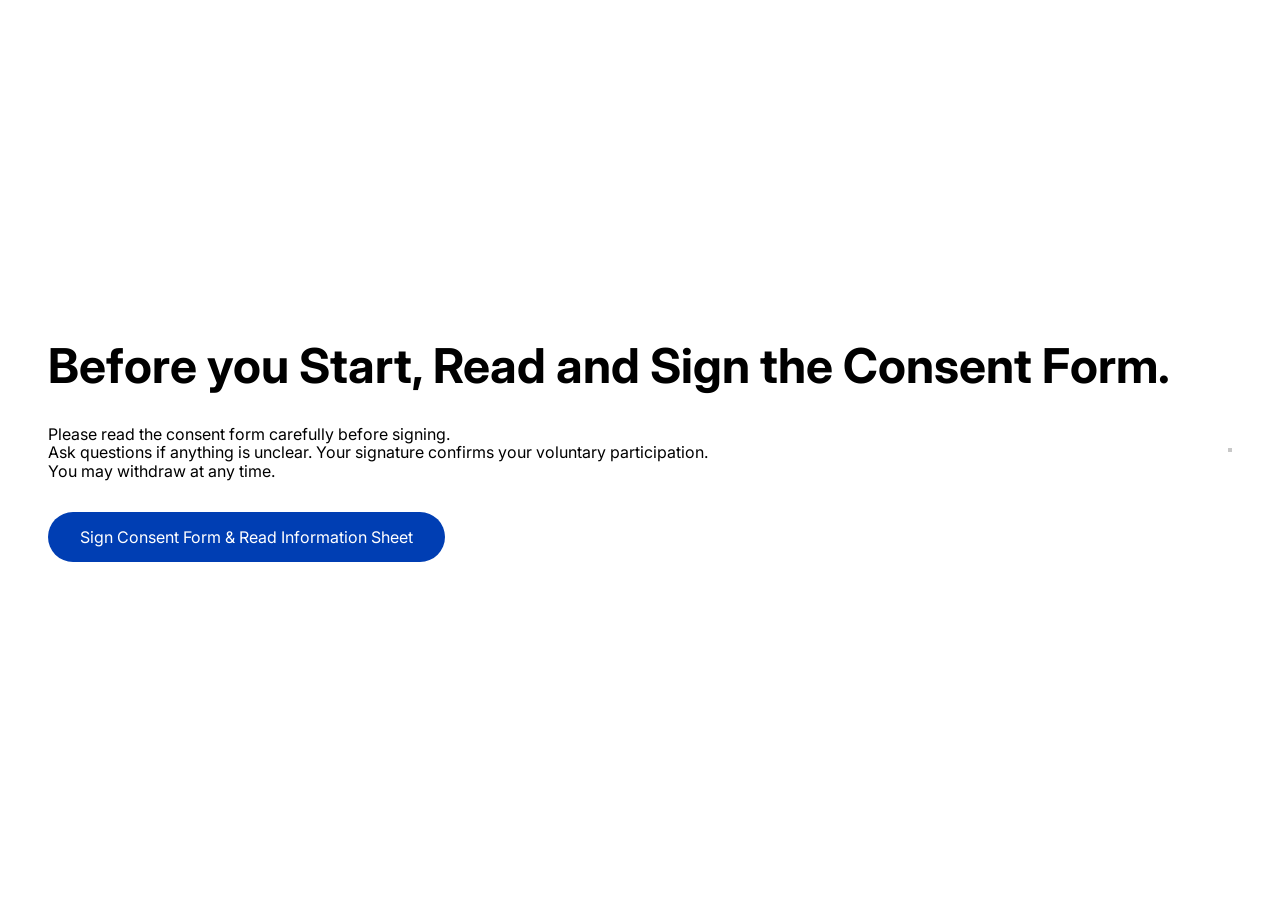
==== index.html @ 3dfadd97 "first-commit" ====
<!DOCTYPE html>
<html lang="en">
  <head>
    <title>MSc HCIT Study 1A</title>
    <meta property="og:title" content="MSc HCIT Study 1A" />
    <meta name="viewport" content="width=device-width, initial-scale=1.0" />
    <meta charset="utf-8" />
    <meta property="twitter:card" content="summary_large_image" />

    <style data-tag="reset-style-sheet">
      html {  line-height: 1.15;}body {  margin: 0;}* {  box-sizing: border-box;  border-width: 0;  border-style: solid;}p,li,ul,pre,div,h1,h2,h3,h4,h5,h6,figure,blockquote,figcaption {  margin: 0;  padding: 0;}button {  background-color: transparent;}button,input,optgroup,select,textarea {  font-family: inherit;  font-size: 100%;  line-height: 1.15;  margin: 0;}button,select {  text-transform: none;}button,[type="button"],[type="reset"],[type="submit"] {  -webkit-appearance: button;}button::-moz-focus-inner,[type="button"]::-moz-focus-inner,[type="reset"]::-moz-focus-inner,[type="submit"]::-moz-focus-inner {  border-style: none;  padding: 0;}button:-moz-focus,[type="button"]:-moz-focus,[type="reset"]:-moz-focus,[type="submit"]:-moz-focus {  outline: 1px dotted ButtonText;}a {  color: inherit;  text-decoration: inherit;}input {  padding: 2px 4px;}img {  display: block;}html { scroll-behavior: smooth  }
    </style>
    <style data-tag="default-style-sheet">
      html {
        font-family: Inter;
        font-size: 16px;
      }

      body {
        font-weight: 400;
        font-style:normal;
        text-decoration: none;
        text-transform: none;
        letter-spacing: normal;
        line-height: 1.15;
        color: var(--dl-color-gray-black);
        background-color: var(--dl-color-gray-white);

      }
    </style>
    <link
      rel="shortcut icon"
      href="public/vaanik5 dots.png"
      type="icon/png"
      sizes="32x32"
    />
    <link
      rel="stylesheet"
      href="https://fonts.googleapis.com/css2?family=Inter:wght@100;200;300;400;500;600;700;800;900&amp;display=swap"
      data-tag="font"
    />
    <link rel="stylesheet" href="./style.css" />
  </head>
  <body>
    <div>
      <link href="./index.css" rel="stylesheet" />

      <div class="home-container">
        <div class="home-hero">
          <div class="home-container1">
            <h1 class="home-text">
              <span>Before you</span>
              <span>Start,</span>
              <span>Read and Sign the Consent Form.</span>
            </h1>
            <span class="home-text04">
              <span>
                Please read the consent form carefully before signing.
              </span>
              <br />
              <span>
                Ask questions if anything is unclear. Your signature confirms
                your voluntary participation.
              </span>
              <br />
              <span>You may withdraw at any time.</span>
              <span></span>
              <span></span>
            </span>
            <div class="home-btn-group">
              <a
                href="https://york.qualtrics.com/jfe/form/SV_3wqAqIkUXyhcffU"
                class="home-link button"
              >
                Sign Consent Form &amp; Read Information Sheet
              </a>
            </div>
          </div>
          <div class="home-container2"></div>
        </div>
      </div>
    </div>
  </body>
</html>
---- style.css ----
:root {
  --dl-color-gray-500: #595959;
  --dl-color-gray-700: #999999;
  --dl-color-gray-900: #D9D9D9;
  --dl-size-size-large: 144px;
  --dl-size-size-small: 48px;
  --dl-color-danger-300: #A22020;
  --dl-color-danger-500: #BF2626;
  --dl-color-danger-700: #E14747;
  --dl-color-gray-black: #000000;
  --dl-color-gray-white: #FFFFFF;
  --dl-size-size-medium: 96px;
  --dl-size-size-xlarge: 192px;
  --dl-size-size-xsmall: 16px;
  --dl-space-space-unit: 16px;
  --dl-color-primary-100: #003EB3;
  --dl-color-primary-300: #0074F0;
  --dl-color-primary-500: #14A9FF;
  --dl-color-primary-700: #85DCFF;
  --dl-color-success-300: #199033;
  --dl-color-success-500: #32A94C;
  --dl-color-success-700: #4CC366;
  --dl-size-size-xxlarge: 288px;
  --dl-size-size-maxwidth: 1400px;
  --dl-radius-radius-round: 50%;
  --dl-space-space-halfunit: 8px;
  --dl-space-space-sixunits: 96px;
  --dl-space-space-twounits: 32px;
  --dl-radius-radius-radius2: 2px;
  --dl-radius-radius-radius4: 4px;
  --dl-radius-radius-radius8: 8px;
  --dl-space-space-fiveunits: 80px;
  --dl-space-space-fourunits: 64px;
  --dl-space-space-threeunits: 48px;
  --dl-space-space-oneandhalfunits: 24px;
}
.button {
  color: var(--dl-color-gray-black);
  display: inline-block;
  padding: 0.5rem 1rem;
  border-color: var(--dl-color-gray-black);
  border-width: 1px;
  border-radius: 4px;
  background-color: var(--dl-color-gray-white);
}
.input {
  color: var(--dl-color-gray-black);
  cursor: auto;
  padding: 0.5rem 1rem;
  border-color: var(--dl-color-gray-black);
  border-width: 1px;
  border-radius: 4px;
  background-color: var(--dl-color-gray-white);
}
.textarea {
  color: var(--dl-color-gray-black);
  cursor: auto;
  padding: 0.5rem;
  border-color: var(--dl-color-gray-black);
  border-width: 1px;
  border-radius: 4px;
  background-color: var(--dl-color-gray-white);
}
.list {
  width: 100%;
  margin: 1em 0px 1em 0px;
  display: block;
  padding: 0px 0px 0px 1.5rem;
  list-style-type: none;
  list-style-position: outside;
}
.list-item {
  display: list-item;
}
.teleport-show {
  display: flex !important;
  transform: none !important;
}
.Heading {
  font-size: 32px;
  font-family: Inter;
  font-weight: 700;
  line-height: 1.15;
  text-transform: none;
  text-decoration: none;
}
.Content {
  font-size: 16px;
  font-family: Inter;
  font-weight: 400;
  line-height: 1.15;
  text-transform: none;
  text-decoration: none;
}
---- index.css ----
.home-container {
  width: 100%;
  display: flex;
  overflow: auto;
  min-height: 100vh;
  align-items: flex-start;
  flex-direction: row;
  justify-content: center;
}
.home-hero {
  width: 100%;
  display: flex;
  padding: var(--dl-space-space-threeunits);
  max-width: var(--dl-size-size-maxwidth);
  min-height: 100vh;
  align-items: center;
  flex-direction: row;
  justify-content: space-between;
}
.home-container1 {
  display: flex;
  flex-direction: column;
}
.home-text {
  font-size: 3rem;
  max-width: var(--dl-size-size-maxwidth);
}
.home-text04 {
  margin-top: var(--dl-space-space-twounits);
  margin-bottom: var(--dl-space-space-twounits);
}
.home-btn-group {
  display: flex;
  align-items: center;
  flex-direction: row;
}
.home-link {
  color: rgb(255, 255, 255);
  transition: 0.3s;
  padding-top: var(--dl-space-space-unit);
  border-width: 0px;
  padding-left: var(--dl-space-space-twounits);
  border-radius: 64px;
  padding-right: var(--dl-space-space-twounits);
  padding-bottom: var(--dl-space-space-unit);
  text-decoration: none;
  background-color: var(--dl-color-primary-100);
}
.home-link:hover {
  color: var(--dl-color-gray-white);
  background-color: var(--dl-color-gray-black);
}
.home-container2 {
  border: 2px dashed rgba(120, 120, 120, 0.4);
  display: flex;
  align-items: center;
  flex-direction: row;
  justify-content: space-between;
}
@media(max-width: 1600px) {
  .home-link {
    border-radius: 64px;
  }
}
@media(max-width: 1200px) {
  .home-container1 {
    width: 1094px;
    margin-right: 0px;
    padding-right: 0px;
  }
  .home-text {
    width: 1078px;
    margin: 0px;
    margin-top: var(--dl-space-space-oneandhalfunits);
    margin-left: 0px;
    margin-right: 0px;
    margin-bottom: var(--dl-space-space-oneandhalfunits);
    padding-right: var(--dl-space-space-fiveunits);
  }
  .home-text04 {
    margin-top: var(--dl-space-space-unit);
    margin-bottom: var(--dl-space-space-unit);
  }
  .home-btn-group {
    align-self: flex-start;
  }
  .home-link {
    border-radius: 64px;
  }
  .home-container2 {
    border-radius: 36px;
  }
}
@media(max-width: 991px) {
  .home-hero {
    flex-direction: column;
  }
  .home-container1 {
    align-items: center;
    margin-right: 0px;
    margin-bottom: var(--dl-space-space-twounits);
    padding-right: 0px;
  }
  .home-text {
    text-align: center;
  }
  .home-text04 {
    text-align: center;
    padding-left: var(--dl-space-space-threeunits);
    padding-right: var(--dl-space-space-threeunits);
  }
}
@media(max-width: 767px) {
  .home-hero {
    padding-left: var(--dl-space-space-twounits);
    padding-right: var(--dl-space-space-twounits);
  }
  .home-container1 {
    width: 767px;
    justify-content: flex-start;
  }
  .home-text {
    width: 767px;
  }
  .home-text04 {
    padding-left: var(--dl-space-space-unit);
    padding-right: var(--dl-space-space-unit);
  }
}
@media(max-width: 479px) {
  .home-hero {
    padding-top: var(--dl-space-space-twounits);
    padding-left: var(--dl-space-space-unit);
    padding-right: var(--dl-space-space-unit);
    padding-bottom: var(--dl-space-space-twounits);
  }
  .home-container1 {
    width: 463px;
    align-self: center;
    align-items: center;
    margin-bottom: var(--dl-space-space-unit);
    justify-content: center;
  }
  .home-text {
    width: 479px;
    padding-right: 0px;
  }
  .home-btn-group {
    flex-direction: column;
  }
  .home-link {
    text-align: left;
  }
}
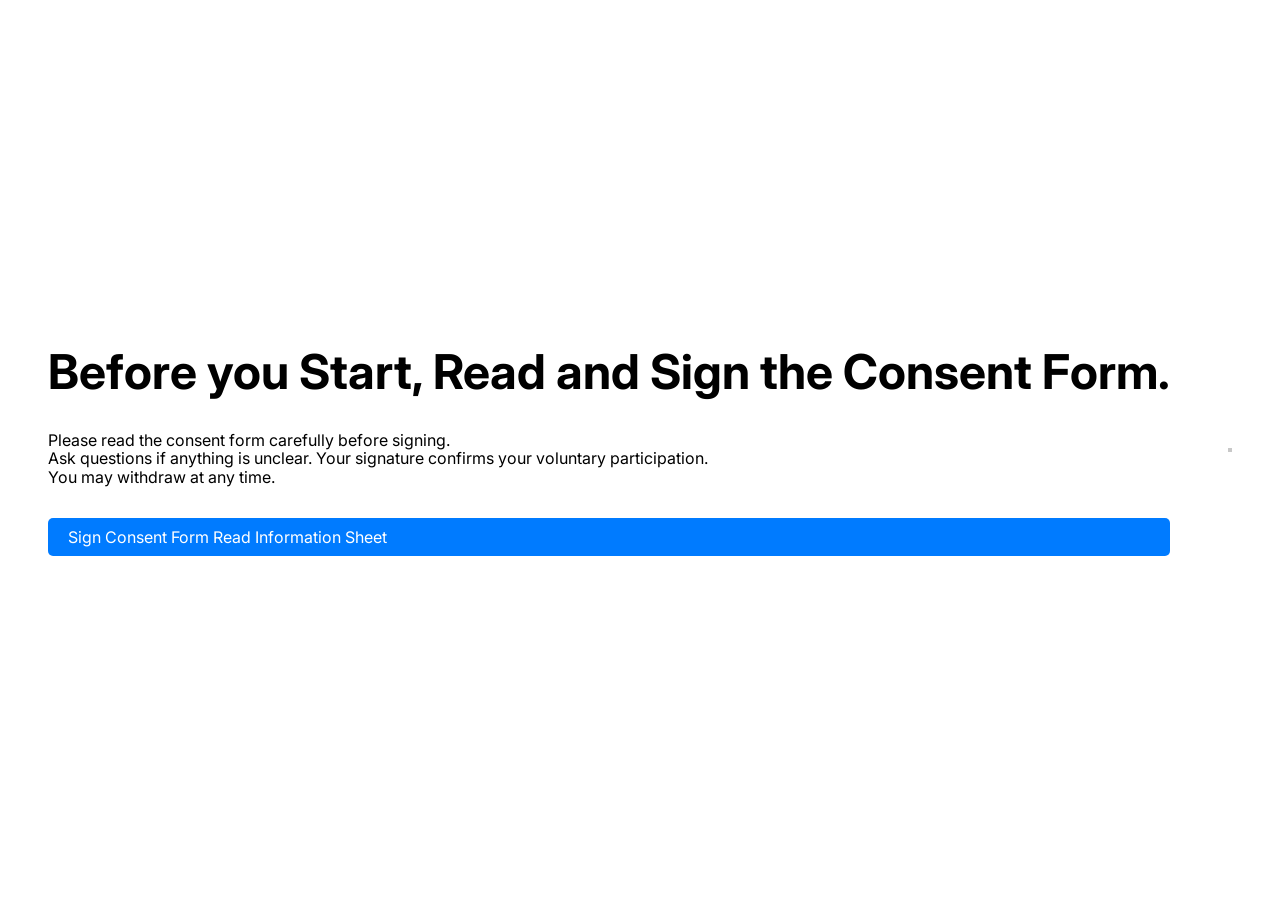
==== commit 615ba714: "update" ====
--- a/index.html
+++ b/index.html
@@ -67,18 +67,12 @@
               <span></span>
               <span></span>
             </span>
-            <div class="home-btn-group">
-              <a
-                href="https://york.qualtrics.com/jfe/form/SV_3wqAqIkUXyhcffU"
-                class="home-link button"
-              >
-                Sign Consent Form &amp; Read Information Sheet
-              </a>
-            </div>
+            <a id="myButton" href="https://york.qualtrics.com/jfe/form/SV_3wqAqIkUXyhcffU" style="background-color: #007bff; color: white; padding: 10px 20px; border: none; border-radius: 5px; font-size: 16px; cursor: pointer;">Sign Consent Form Read Information Sheet</a>
           </div>
           <div class="home-container2"></div>
         </div>
       </div>
     </div>
+    <script src="Index.js" ></script>
   </body>
 </html>
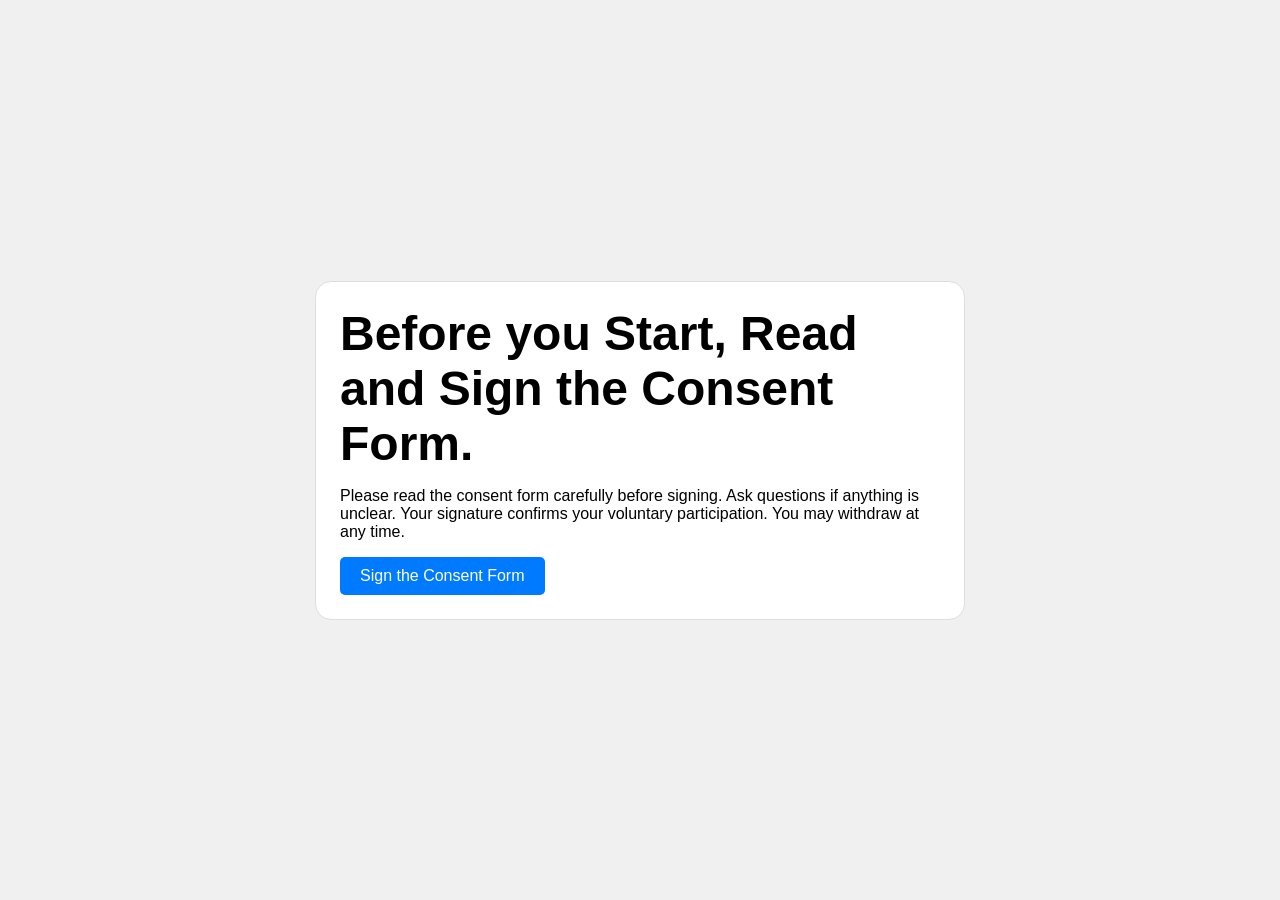
==== commit 63d10964: "update" ====
--- a/index.html
+++ b/index.html
@@ -1,78 +1,59 @@
 <!DOCTYPE html>
 <html lang="en">
-  <head>
-    <title>MSc HCIT Study 1A</title>
-    <meta property="og:title" content="MSc HCIT Study 1A" />
-    <meta name="viewport" content="width=device-width, initial-scale=1.0" />
-    <meta charset="utf-8" />
-    <meta property="twitter:card" content="summary_large_image" />
+<head>
+    <meta charset="UTF-8">
+    <meta name="viewport" content="width=device-width, initial-scale=1.0">
+    <title>Study1B</title>
+    <style>
+        body {
+            font-family: 'Inter', sans-serif;
+            margin: 0;
+            padding: 0;
+            display: flex;
+            justify-content: center;
+            align-items: center;
+            height: 100vh;
+            background-color: #f0f0f0;
+        }
 
-    <style data-tag="reset-style-sheet">
-      html {  line-height: 1.15;}body {  margin: 0;}* {  box-sizing: border-box;  border-width: 0;  border-style: solid;}p,li,ul,pre,div,h1,h2,h3,h4,h5,h6,figure,blockquote,figcaption {  margin: 0;  padding: 0;}button {  background-color: transparent;}button,input,optgroup,select,textarea {  font-family: inherit;  font-size: 100%;  line-height: 1.15;  margin: 0;}button,select {  text-transform: none;}button,[type="button"],[type="reset"],[type="submit"] {  -webkit-appearance: button;}button::-moz-focus-inner,[type="button"]::-moz-focus-inner,[type="reset"]::-moz-focus-inner,[type="submit"]::-moz-focus-inner {  border-style: none;  padding: 0;}button:-moz-focus,[type="button"]:-moz-focus,[type="reset"]:-moz-focus,[type="submit"]:-moz-focus {  outline: 1px dotted ButtonText;}a {  color: inherit;  text-decoration: inherit;}input {  padding: 2px 4px;}img {  display: block;}html { scroll-behavior: smooth  }
+        .container {
+            text-align: left;
+            padding: 24px;
+            border: 1px solid #ddd;
+            background-color: #fff;
+            max-width: 600px;
+            border-radius: 16px;
+        }
+
+        .title {
+            font-size: 48px;
+            font-weight: bold;
+            margin-bottom: 16px;
+        }
+
+        .subtitle {
+            font-size: 16px;
+            margin-bottom: 16px;
+        }
+
+        .button {
+            display: inline-block;
+            padding: 10px 20px;
+            background-color: #007bff;
+            color: #fff;
+            border: none;
+            border-radius: 5px;
+            cursor: pointer;
+        }
     </style>
-    <style data-tag="default-style-sheet">
-      html {
-        font-family: Inter;
-        font-size: 16px;
-      }
-
-      body {
-        font-weight: 400;
-        font-style:normal;
-        text-decoration: none;
-        text-transform: none;
-        letter-spacing: normal;
-        line-height: 1.15;
-        color: var(--dl-color-gray-black);
-        background-color: var(--dl-color-gray-white);
-
-      }
-    </style>
-    <link
-      rel="shortcut icon"
-      href="public/vaanik5 dots.png"
-      type="icon/png"
-      sizes="32x32"
-    />
-    <link
-      rel="stylesheet"
-      href="https://fonts.googleapis.com/css2?family=Inter:wght@100;200;300;400;500;600;700;800;900&amp;display=swap"
-      data-tag="font"
-    />
-    <link rel="stylesheet" href="./style.css" />
-  </head>
-  <body>
-    <div>
-      <link href="./index.css" rel="stylesheet" />
-
-      <div class="home-container">
-        <div class="home-hero">
-          <div class="home-container1">
-            <h1 class="home-text">
-              <span>Before you</span>
-              <span>Start,</span>
-              <span>Read and Sign the Consent Form.</span>
-            </h1>
-            <span class="home-text04">
-              <span>
-                Please read the consent form carefully before signing.
-              </span>
-              <br />
-              <span>
-                Ask questions if anything is unclear. Your signature confirms
-                your voluntary participation.
-              </span>
-              <br />
-              <span>You may withdraw at any time.</span>
-              <span></span>
-              <span></span>
-            </span>
-            <a id="myButton" href="https://york.qualtrics.com/jfe/form/SV_3wqAqIkUXyhcffU" style="background-color: #007bff; color: white; padding: 10px 20px; border: none; border-radius: 5px; font-size: 16px; cursor: pointer;">Sign Consent Form Read Information Sheet</a>
-          </div>
-          <div class="home-container2"></div>
-        </div>
-      </div>
+</head>
+<body>
+    <div class="container">
+        <div class="title">Before you Start, Read and Sign the Consent Form.</div>
+        <div class="subtitle">Please read the consent form carefully before signing. Ask questions if anything is unclear. Your signature confirms your voluntary participation. You may withdraw at any time.</div>
+        <button onclick="window.location.href='start.html';" id="myButton" style="background-color: #007bff; color: white; padding: 10px 20px; border: none; border-radius: 5px; font-size: 16px; cursor: pointer;">
+            Sign the Consent Form
+          </button>
     </div>
-    <script src="Index.js" ></script>
-  </body>
+</body>
 </html>
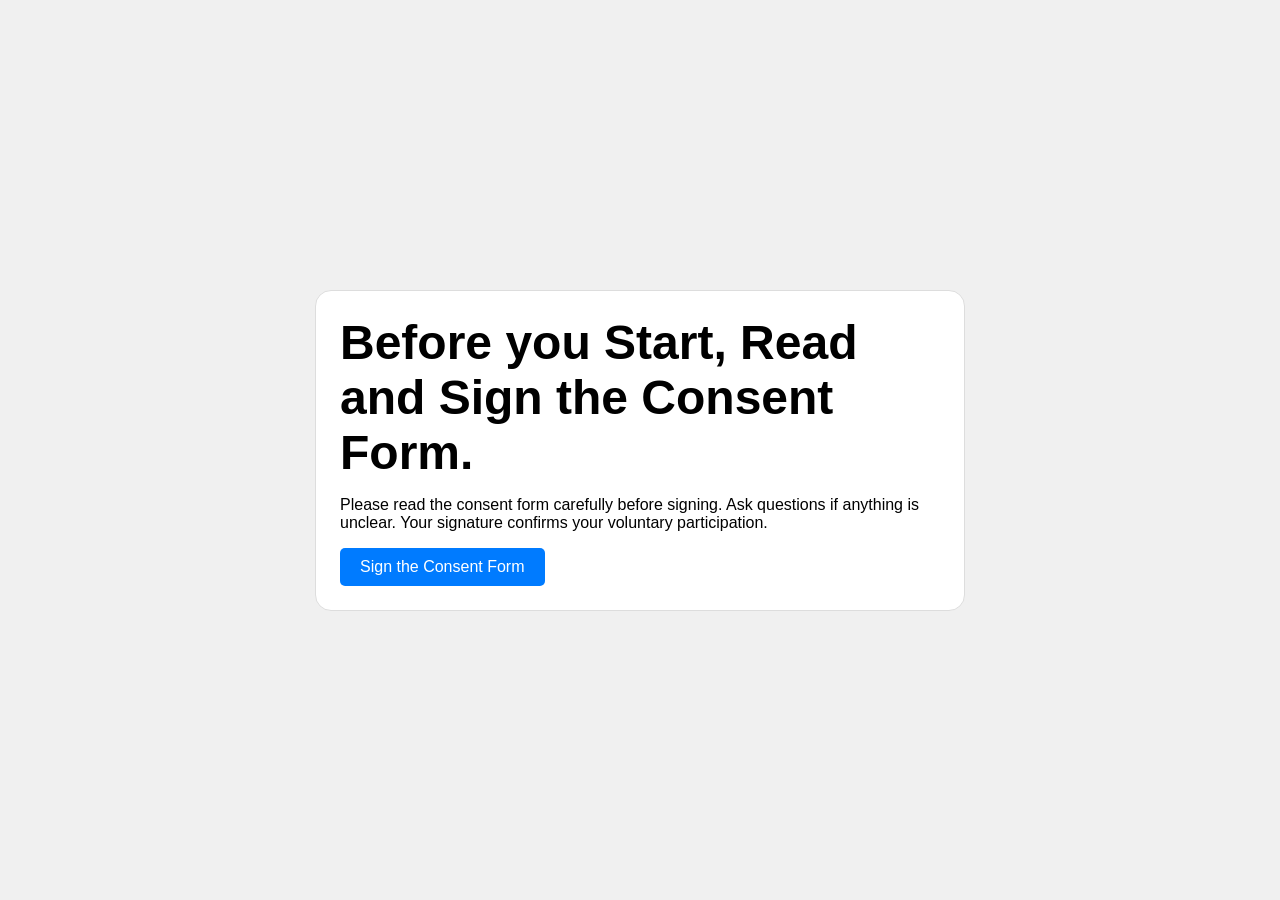
==== commit 6aa9ff2a: "update" ====
--- a/index.html
+++ b/index.html
@@ -50,8 +50,8 @@
 <body>
     <div class="container">
         <div class="title">Before you Start, Read and Sign the Consent Form.</div>
-        <div class="subtitle">Please read the consent form carefully before signing. Ask questions if anything is unclear. Your signature confirms your voluntary participation. You may withdraw at any time.</div>
-        <button onclick="window.location.href='start.html';" id="myButton" style="background-color: #007bff; color: white; padding: 10px 20px; border: none; border-radius: 5px; font-size: 16px; cursor: pointer;">
+        <div class="subtitle">Please read the consent form carefully before signing. Ask questions if anything is unclear. Your signature confirms your voluntary participation.</div>
+        <button onclick="window.location.href='https://york.qualtrics.com/jfe/form/SV_9TF9r5tw1cCMkGG';" id="myButton" style="background-color: #007bff; color: white; padding: 10px 20px; border: none; border-radius: 5px; font-size: 16px; cursor: pointer;">
             Sign the Consent Form
           </button>
     </div>
